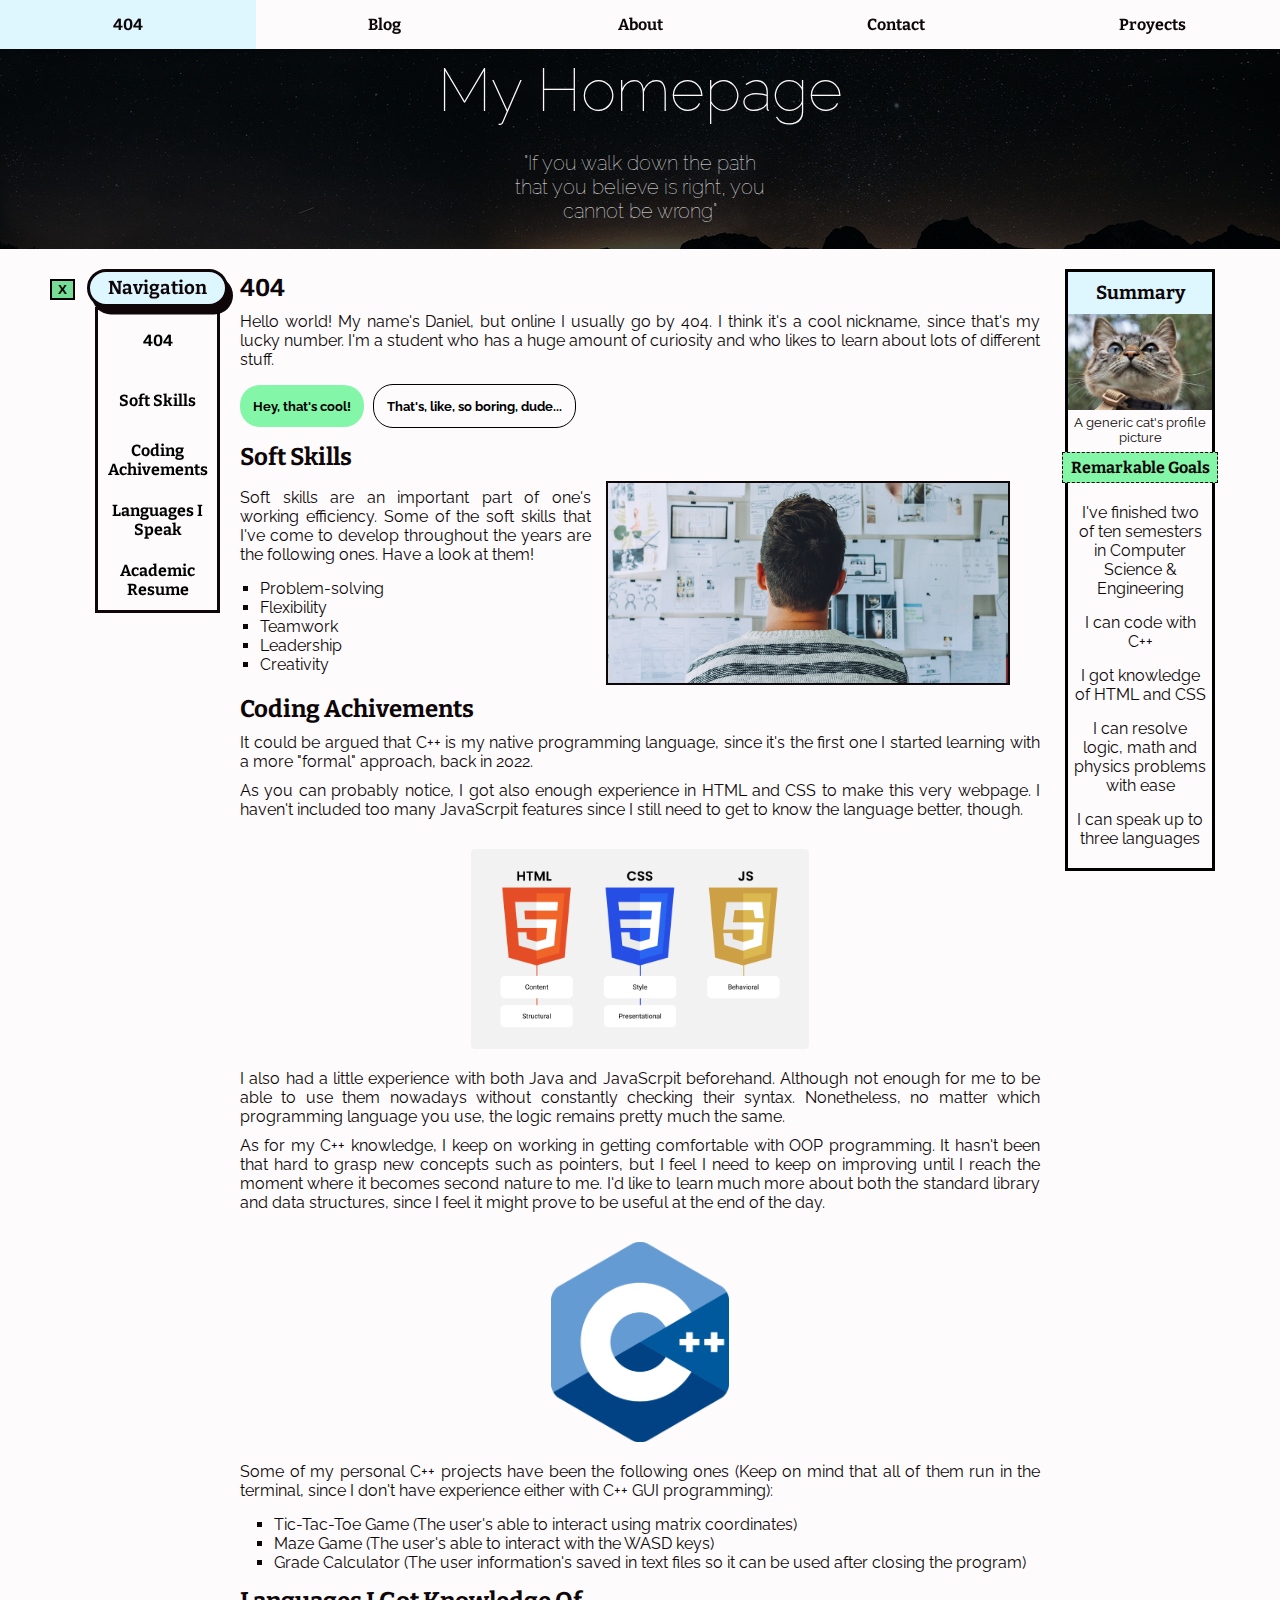
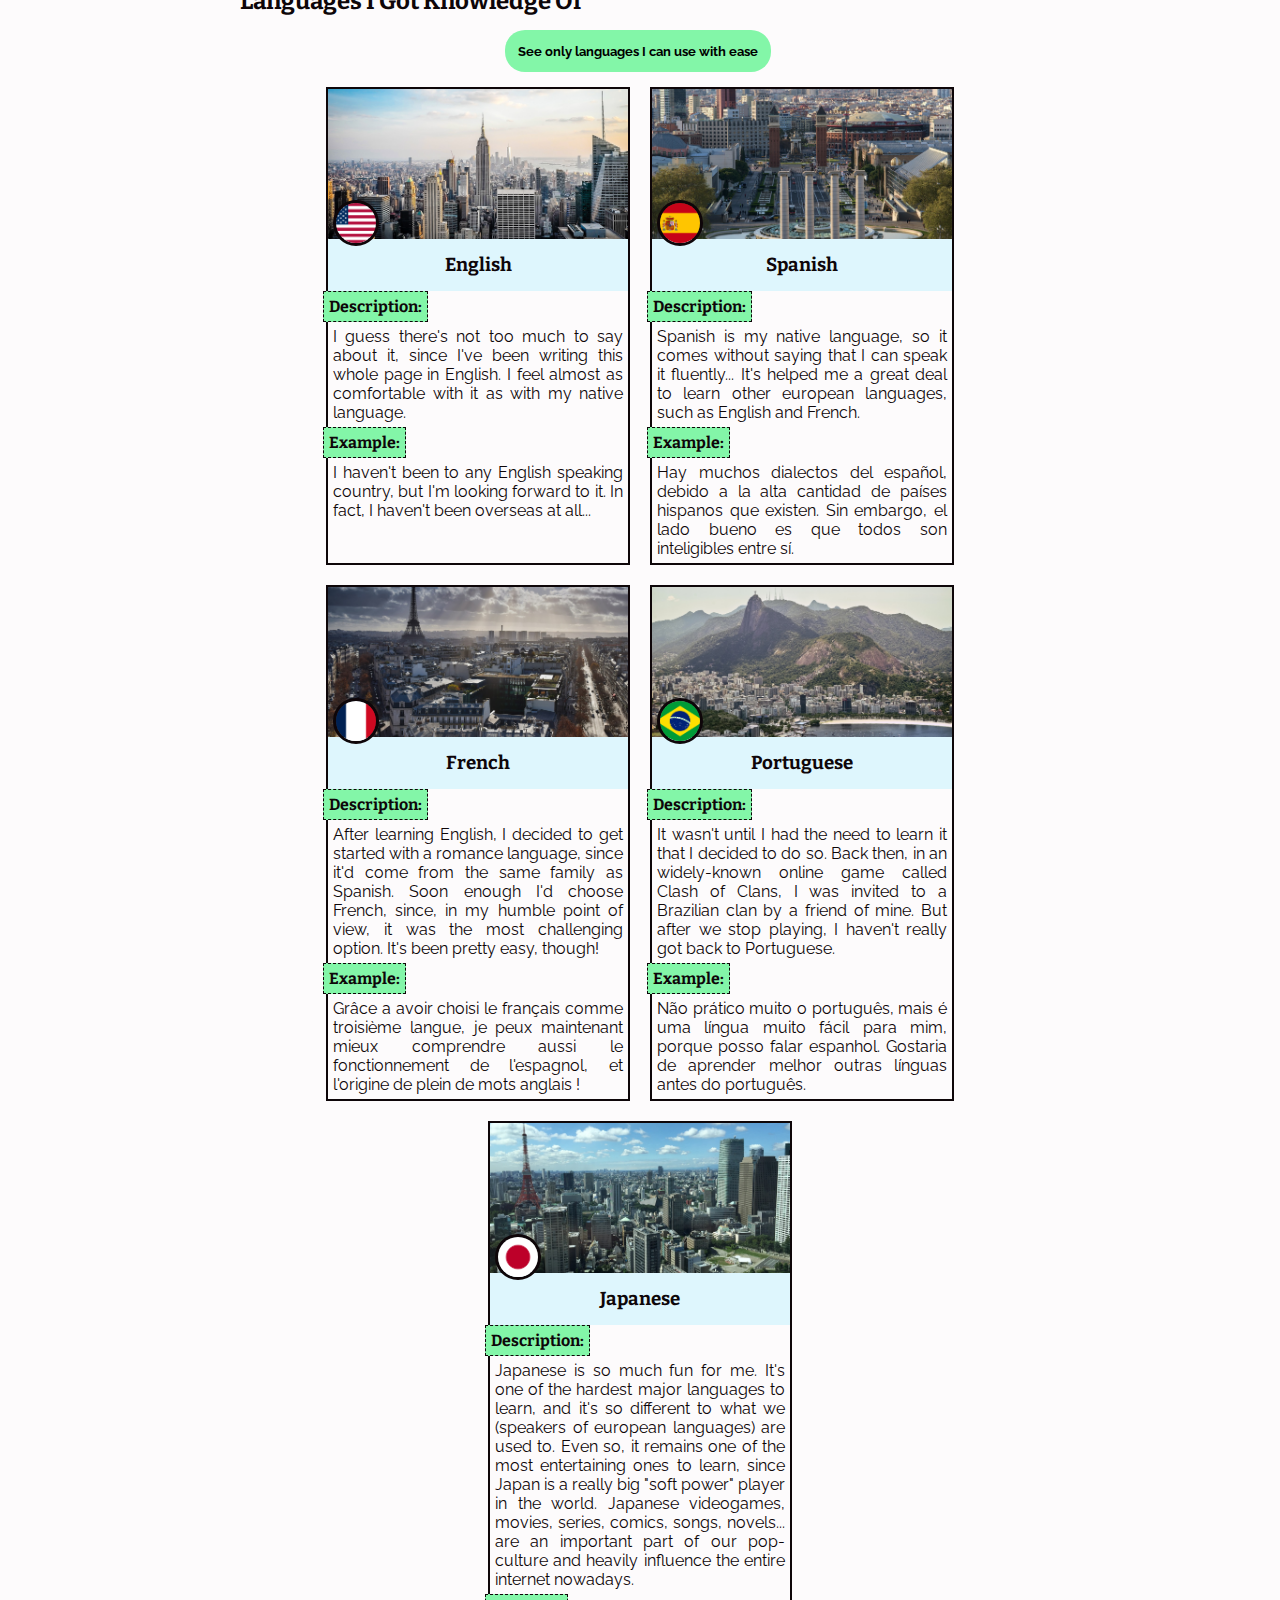
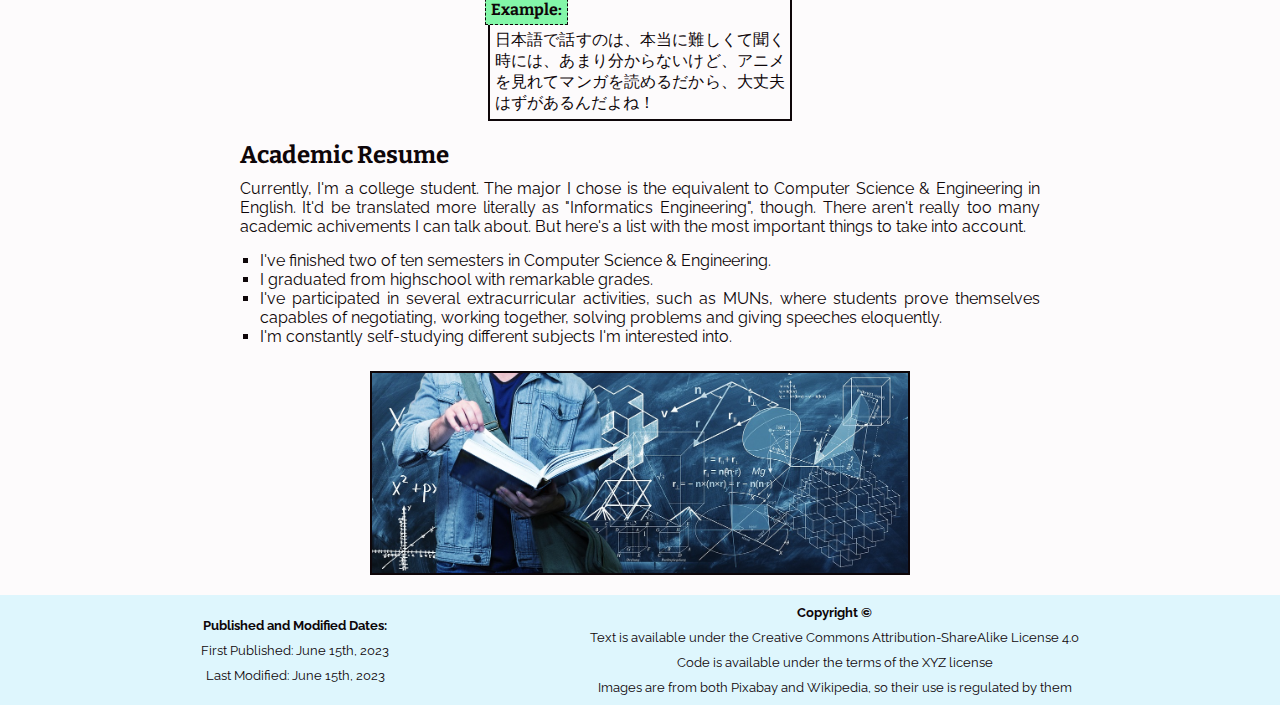
==== index.html @ d87947f1 "Rename Index.html to index.html" ====
<!DOCTYPE html>
<html lang="en-US">
  <head>
    <meta charset="UTF-8">
    <script src="/script/script.js"></script>
    <link rel="stylesheet" href="/styles/General Style.css">
    <link rel="icon" type="image/x-icon" href="/images/house-solid.svg">
    <link rel="preconnect" href="https://fonts.googleapis.com">
    <link rel="preconnect" href="https://fonts.gstatic.com" crossorigin>
    <link href="https://fonts.googleapis.com/css2?family=Bitter&family=Raleway:wght@100;400&display=swap" rel="stylesheet">
    <title>404 &#124; Home &#128526;</title>
  </head>
  <body>
    <header class="header-bar">
      <ul class="header-list">
        <li class="active-header"><a>404</a></li>
        <li><a>Blog</a></li>
        <li><a>About</a></li>
        <li><a>Contact</a></li>
        <li><a>Proyects</a></li>
      </ul>
    </header>
    <section class="head-section">
      <div class="black-background">
        <h1 class="head-title">My Homepage</h1>
        <p class="head-quote">"If you walk down the path that you believe is right, you cannot be wrong"</p> 
      </div>
    </section>
    <div class="page-main">
      <nav>
        <div class="navigation-section">
          <button onclick="closeNav()" id="nav-button">X</button>
          <h3>Navigation</h3>
          <ul id="nav-list">
            <li><a href="#chapter-1"><p>404</p></a></li>
            <li><a href="#chapter-2"><p>Soft Skills</p></a></li>
            <li><a href="#chapter-3"><p>Coding Achivements</p></a></li>
            <li><a href="#chapter-4"><p>Languages I Speak</p></a></li>
            <li><a href="#chapter-5"><p>Academic Resume</p></a></li>
          </ul>
        </div>
      </nav>
      <div class="page-content">
        <div class="page-section">
          <h2 id="chapter-1">404</h2>
          <p>Hello world! My name's Daniel, but online I usually go by 404. I think it's a cool nickname, since that's my lucky number. I'm a student who has a huge amount of curiosity and who likes to learn about lots of different stuff.</p>
          <button class="primary-button" onclick="coolAlert()">Hey, that's cool!</button>
          <button class="secondary-button" onclick="boringAlert()">That's, like, so boring, dude...</button>
        </div>
        <div class="page-section">
          <h2 id="chapter-2">Soft Skills</h2>
          <div class="soft-skills-content">
            <div class="soft-skill-text">
              <p>Soft skills are an important part of one's working efficiency. Some of the soft skills that I've come to develop throughout the years are the following ones. Have a look at them!</p>
              <ul>
                <li>Problem-solving</li>
                <li>Flexibility</li>
                <li>Teamwork</li>
                <li>Leadership</li>
                <li>Creativity</li>
              </ul>
            </div>
            <img class="thinking-img" src="/images/thinking-man.jpg" alt="thinking-man">
          </div>
        </div>
        <div class="page-section">
          <h2 id="chapter-3">Coding Achivements</h2>
          <div class="coding-content">
            <p>It could be argued that C++ is my native programming language, since it's the first one I started learning with a more "formal" approach, back in 2022.</p>
            <p>As you can probably notice, I got also enough experience in HTML and CSS to make this very webpage. I haven't included too many JavaScrpit features since I still need to get to know the language better, though.</p>
            <img class="centered-img" src="/images/web-development.webp" alt="web-dev">
            <p>I also had a little experience with both Java and JavaScrpit beforehand. Although not enough for me to be able to use them nowadays without constantly checking their syntax. Nonetheless, no matter which programming language you use, the logic remains pretty much the same.</p>
            <p>As for my C++ knowledge, I keep on working in getting comfortable with OOP programming. It hasn't been that hard to grasp new concepts such as pointers, but I feel I need to keep on improving until I reach the moment where it becomes second nature to me. I'd like to learn much more about both the standard library and data structures, since I feel it might prove to be useful at the end of the day.</p>
            <img class="centered-img" src="/images/ISO_C++_Logo.svg.png" alt="cpp">
            <p>Some of my personal C++ projects have been the following ones (Keep on mind that all of them run in the terminal, since I don't have experience either with C++ GUI programming):</p>
            <ul>
              <li>Tic-Tac-Toe Game (The user's able to interact using matrix coordinates)</li>
              <li>Maze Game (The user's able to interact with the WASD keys)</li>
              <li>Grade Calculator (The user information's saved in text files so it can be used after closing the program)</li>
            </ul>
          </div>
        </div>
        <div class="page-section">
          <h2 id="chapter-4">Languages I Got Knowledge Of</h2>
          <div class="languages-section">
            <button class="primary-button" id="visible-languages-button" onclick="changeVisibleLanguages()">See only languages I can use with ease</button>
            <div class="language-grid" id="language-grid">
              <div class="language-section">
                <div class="upper-language-part">
                  <img class="background-img" src="/images/new-york-city.jpg" alt="eng-background">
                  <img class="flag-img" src="/images/us-flag.png" alt="us-flag">
                  <div class="language-level" id="en-level">C1</div>
                </div>
                <div class="lower-language-part">
                  <h3>English</h3>
                  <h4>Description:</h4>
                  <p>I guess there's not too much to say about it, since I've been writing this whole page in English. I feel almost as comfortable with it as with my native language.</p>
                  <h4>Example: </h4>
                  <p>I haven't been to any English speaking country, but I'm looking forward to it. In fact, I haven't been overseas at all...</p>
                </div>
              </div>
              <div class="language-section">
                <div class="upper-language-part">
                  <img class="background-img" src="/images/barcelona.jpg" alt="es-background">
                  <img class="flag-img" src="images/es-flag.png" alt="spain-flag">
                  <div class="language-level" id="es-level">Native</div>
                </div>
                <div class="lower-language-part">
                  <h3>Spanish</h3>
                  <h4>Description:</h4>
                  <p>Spanish is my native language, so it comes without saying that I can speak it fluently... It's helped me a great deal to learn other european languages, such as English and French.</p>
                  <h4>Example: </h4>
                  <p>Hay muchos dialectos del español, debido a la alta cantidad de países hispanos que existen. Sin embargo, el lado bueno es que todos son inteligibles entre sí.</p>
                </div>
              </div>
              <div class="language-section">
                <div class="upper-language-part">
                  <img class="background-img" src="/images/paris.jpg" alt="fr-background">
                  <img class="flag-img" src="/images/fr-flag.png" alt="france-flag">
                  <div class="language-level" id="fr-level">B1</div>
                </div>
                <div class="lower-language-part">
                  <h3>French</h3>
                  <h4>Description:</h4>
                  <p>After learning English, I decided to get started with a romance language, since it'd come from the same family as Spanish. Soon enough I'd choose French, since, in my humble point of view, it was the most challenging option. It's been pretty easy, though!</p>
                  <h4>Example: </h4>
                  <p>Grâce a avoir choisi le français comme troisième langue, je peux maintenant mieux comprendre aussi le fonctionnement de l'espagnol, et l'origine de plein de mots anglais !</p>
                </div>
              </div>
              <div class="language-section" id="portuguese">
                <div class="upper-language-part">
                  <img class="background-img" src="/images/rio-de-janeiro.jpg" alt="br-background">
                  <img class="flag-img" src="/images/br-flag.png" alt="br-flag">
                </div>
                <div class="lower-language-part">
                  <h3>Portuguese</h3>
                  <h4>Description:</h4>
                  <p>It wasn't until I had the need to learn it that I decided to do so. Back then, in an widely-known online game called Clash of Clans, I was invited to a Brazilian clan by a friend of mine. But after we stop playing, I haven't really got back to Portuguese.</p>
                  <h4>Example: </h4>
                  <p>Não prático muito o português, mais é uma língua muito fácil para mim, porque posso falar espanhol. Gostaria de aprender melhor outras línguas antes do português.</p>
                </div>
              </div>
              <div class="language-section" id="japanese">
                <div class="upper-language-part">
                  <img class="background-img" src="/images/tokyo.jpg" alt="jp-background">
                  <img class="flag-img" src="/images/jp-flag.png" alt="jp-flag">
                </div>
                <div class="lower-language-part">
                  <h3>Japanese</h3>
                  <h4>Description:</h4>
                  <p>Japanese is so much fun for me. It's one of the hardest major languages to learn, and it's so different to what we (speakers of european languages) are used to. Even so, it remains one of the most entertaining ones to learn, since Japan is a really big "soft power" player in the world. Japanese videogames, movies, series, comics, songs, novels... are an important part of our pop-culture and heavily influence the entire internet nowadays.</p>
                  <h4>Example: </h4>
                  <p class="japanese-text">日本語で話すのは、本当に難しくて聞く時には、あまり分からないけど、アニメを見れてマンガを読めるだから、大丈夫はずがあるんだよね！</p>
                </div>
              </div>
            </div>
          </div>
        </div>
        <h2 id="chapter-5">Academic Resume</h2>
        <p>Currently, I'm a college student. The major I chose is the equivalent to Computer Science & Engineering in English. It'd be translated more literally as "Informatics Engineering", though. There aren't really too many academic achivements I can talk about. But here's a list with the most important things to take into account.</p>
        <ul>
          <li>I've finished two of ten semesters in Computer Science & Engineering.</li>
          <li>I graduated from highschool with remarkable grades.</li>
          <li>I've participated in several extracurricular activities, such as MUNs, where students prove themselves capables of negotiating, working together, solving problems and giving speeches eloquently.</li>
          <li>I'm constantly self-studying different subjects I'm interested into.</li>
        </ul>
        <img class="student-img" src="/images/student.jpg" alt="student">
      </div>
      <div class="vertical-bar">
        <div class="vertical-content">
          <h3>Summary</h3>
          <img src="/images/profile-pic.jpg" alt="404-pic">
          <p class="pic-description">A generic cat's profile picture</p>
          <h4>Remarkable Goals</h4>
          <ul>
            <li>I've finished two of ten semesters in Computer Science & Engineering</li>
            <li>I can code with C++</li>
            <li>I got knowledge of HTML and CSS</li>
            <li>I can resolve logic, math and physics problems with ease</li>
            <li>I can speak up to three languages</li>
          </ul>
        </div>
      </div>
    </div>
    <div class="footer">
      <div>
        <p class="footer-title">Published and Modified Dates:</p>
        <p>First Published: June 15th, 2023</p>
        <p>Last Modified: June 15th, 2023</p>
      </div>
      <div>
        <p class="footer-title">Copyright &#169;</p>
        <p>Text is available under the Creative Commons Attribution-ShareAlike License 4.0</p>
        <p>Code is available under the terms of the XYZ license</p>
        <p>Images are from both Pixabay and Wikipedia, so their use is regulated by them</p>
      </div>
    </div>
  </body>
</html>
---- styles/General Style.css ----
/*  Hello, this is 404
 *  I personally didn't think I'd use 
 *  too much space here, so I only created
 *  a file for css styles (I was wrong).
 *  If you're learning css, I totally discourage
 *  you of reading this code at all...
 *  Next time, I'll be sure to write cleaner code,
 *  since that's really important for the both
 *  readability and code maintenance (I didn't want to
 *  'improve' this code, because it'd be too bothersome
 *  and I'd rather work on other projects.)
 */

:root {
  --background: #fdfbfc;
  --text: #0e0609;
  --primary-color: #83f6a8;
  --darker-primary-color: #76dc96;
  --secondary-color: #def6fd;
  --darker-secondary-color: #cbeffa;
  --accent: #636c79;
  --clear-background: #d8d5d4;
}

body {
  text-align: justify;
  display: flex;
  flex-direction: column;
  align-items: center;
  margin: 0px;
  background-color: var(--background);
  color: var(--text);
  font-family: 'Raleway', sans-serif;
  overflow-x: hidden;
}

h2, h3, h4 {
  font-family: 'Bitter', serif;
  text-align: left;
}

h2::before {
  content:"";
  display:block;
  height: 60px;
  margin:-60px 0 0;
}

ul {
  list-style-type: square;
  padding-left: 20px;
  display: inline-block;
  margin: 5px 0px;
}

::-moz-selection {
  color: black;
  background: var(--primary-color);
}

::selection {
  color: black;
  background: var(--primary-color);
}

@media screen and (max-width: 750px) {
  .vertical-bar {
    display: none;
  }
  .thinking-img {
    display: none;
  }
  .navigation-section button {
    display: none;
  }
}

.header-bar {
  width: 100%;
  background-color: var(--background);
  position: -webkit-sticky;
  position: sticky;
  top: 0;
  box-shadow: 0px 0px 2.5px 0px;
  z-index: 2;
}

.header-list {
  padding: 0px;
  display: flex;
  flex-direction: row;
  justify-content: space-evenly;
  list-style-type: none;
  margin: 0px;
}

.header-list li {
  padding-top: 15px;
  padding-bottom: 15px;
  flex: 1;
  cursor: pointer;
  transition: all 0.15s;
  font-weight: bold;
  text-align: center;
  font-family: 'Bitter', serif;
}

.header-list li:hover {
  background-color: var(--secondary-color);
}

.header-list li:active {
  background-color: var(--darker-secondary-color);
}

.active-header {
  background-color: var(--primary-color);
}

.head-section {
  cursor: default;
  background-image: url(/images/starry-sky.jpg);
  background-size: cover;
  width: 100%;
  height: 200px;
}

.black-background {
  background-color: rgba(0, 0, 0, 0.75);
  color: var(--background);
  width: 100%;
  height: 100%;
  display: flex;
  flex-direction: column;
  align-items: center;
  justify-content: space-evenly;
}

.head-title {
  font-family: 'Raleway', sans-serif;
  font-weight: 100;
  font-size: 60px;
  margin: 0px;
}

.head-quote {
  text-align: center;
  font-family: 'Raleway', sans-serif;
  font-weight: 100;
  font-size: 20px;
  width: 250px;
}

.page-main {
  display: flex;
  flex-direction: row;
}

nav {
  padding: 20px 20px;
  position: relative;
}

.navigation-section {
  margin-left: 30px;
  display: flex;
  flex-direction: column;
  position: -webkit-sticky;
  position: sticky;
  top: 75px;
  align-items: center;
  width: 125px;
}

@media screen and (max-width: 750px) {
  .navigation-section {
    margin-left: 0px;
  }
}

.navigation-section button {
  background-color: var(--darker-primary-color);
  border-style: solid;
  position: absolute;
  font-weight: bold;
  left: -45px;
  top: 10px;
  cursor: pointer;
  width: 25px;
  text-align: center;
  transition: all 0.15s;
}

.navigation-section button:hover {
  opacity: 0.8;
}

.navigation-section button:active {
  top: 15px;
  opacity: 1;
}

.navigation-section h3 {
  width: 100%;
  border-style: solid;
  border-width: 3px;
  border-radius: 20px;
  text-align: center;
  padding: 5px;
  margin: 0px;
  box-shadow: 5px 7.5px 0px 0px;
  cursor: default;
  background-color: var(--secondary-color);
}

.navigation-section ul {
  z-index: -1;
  margin: 0px;
  list-style-type: none;
  padding: 0;
  border-style: solid;
  border-width: 3px;
}

.navigation-section ul li {
  display: flex;
  justify-content: center;
  align-items: center;
  height: 60px;
  transition: all 0.15s;
}

.navigation-section ul li:hover {
  background-color: var(--secondary-color);
  cursor: pointer;
}

.navigation-section ul li:active {
  background-color: var(--darker-secondary-color);
}

.navigation-section ul li a {
  display: flex;
  justify-content: center;
  vertical-align: middle;
  color: black;
  text-decoration: none;
  text-align: center;
  font-weight: bold;
  width: 100%;
  height: 100%;
}

.navigation-section ul li a p {
  margin: auto;
  font-family: 'Bitter', serif;
}


h2 {
  margin: 10px 0px;
}

.page-content {
  max-width: 800px;
  margin-top: 15px;
  margin-right: 15px;
}

.page-content p {
  margin-right: 0px;
  margin-top: 0px;
  margin-bottom: 10px;
}

.vertical-bar {
  width: 150px;
  margin: 20px 20px 0px 10px;
}

.vertical-content {
  cursor: default;
  display: flex;
  flex-direction: column;
  align-items: center;
  border-style: solid;
  border-color: black;
  padding: 0px;
  text-align: center;
}

.vertical-content h3 {
  text-align: center;
  cursor: default;
  width: 100%;
  margin: 0px;
  padding: 10px 0px 10px 0px;
  background-color: var(--secondary-color);
}

.vertical-content img {
  width: 100%;
  max-height: 100px;
  object-position: center;
  object-fit: fill;
}

.pic-description {
  text-align: center;
  font-size: small;
  margin: 5px 5px 0px 5px;
}

.vertical-bar h4 {
  text-align: center;
  cursor: default;
  padding: 5px;
  width: 100%;
  margin: 7.5px 0px 0px 0px;
  border-style: dashed;
  border-width: 1px;
  background-color: var(--primary-color);
}

.vertical-bar ul {
  list-style-type: none;
  padding: 0px;
}

.vertical-bar ul li {
  margin: 15px 5px 15px 5px;
}

.primary-button {
  border: none;
  background-color: var(--primary-color);
  padding: 13px;
  border-radius: 20px;
  font-family: 'Raleway', sans-serif;
  font-weight: bold;
  margin: 5px 5px 5px 0px;
  cursor: pointer;
  transition: all 0.15s;
}

.primary-button:hover {
  opacity: 0.75;
  padding: 15px;
}

.primary-button:active {
  opacity: 1;
}

.secondary-button {
  border: solid;
  border-width: 1px;
  background-color: var(--background);
  padding: 13px;
  border-radius: 20px;
  font-family: 'Raleway', sans-serif;
  font-weight: bold;
  margin: 5px 5px 5px 0px;
  cursor: pointer;
  transition: all 0.15s;
}

.secondary-button:hover {
  background-color: var(--secondary-color);
  padding: 15px;
}

.secondary-button:active {
  background-color: var(--darker-secondary-color);
}

.soft-skills-content {
  display: flex;
  align-items: center;
}

.soft-skill-text {
  flex: 5;
}

.thinking-img {
  margin: 0px 30px 0px 15px;
  max-height: 200px;
  width: 50%;
  object-fit: cover;
  object-position: center;
  border-style: solid;
  border-width: 2px;
}

.centered-img {
  max-width: 90%;
  max-height: 200px;
  display: block;
  margin: 20px auto;
}

.coding-content {
  display: flex;
  flex-direction: column;
  align-items: center;
}

.language-grid {
  display: grid;
  grid-template-columns: repeat( 4, 1fr );
}

.language-flex {
  display: flex;
  flex-direction: column;
  vertical-align: middle;
}

.language-section {
  flex: 1;
  grid-column: span 2;
  border-style: solid;
  border-width: 2px;
  display: flex;
  flex-direction: column;
  margin: 10px;
  max-width: 300px;
}

.language-section:nth-last-child(1):nth-child(odd) {
  grid-column: 2 / span 2;
}

@media screen and (max-width: 750px) {
  .language-grid {
    grid-template-columns: repeat(1, 1fr);
  }
  .language-section {
    grid-column: span 1;
  }
  .language-section:nth-last-child(1):nth-child(odd) {
    grid-column: span 1;
  }
}

.upper-language-part {
  display: flex;
  flex-direction: column;
  position: relative;
  background-color: var(--secondary-color);
}

.background-img {
  width: 100%;
  height: 150px;
  object-fit: cover;
  object-position: center;
  max-height: 150px;
}

.flag-img {
  position: absolute;
  object-fit: cover;
  object-position: center;
  height: 40px;
  width: 40px;
  border-radius: 40px;
  border-style: solid;
  left: 5px;
  bottom: -7px;
  z-index: 1;
}

.language-level {
  display: none;
  position: absolute;
  top: 5px;
  left: 0;
  border-style: dashed;
  border-width: 1px;
  background-color: var(--primary-color);
  padding: 5px;
  font-family: 'Bitter', serif;
  margin-left: -5px;
  font-weight: bold;
}

.lower-language-part h3 {
  margin: 0px;
  padding: 15px;
  background-color: var(--secondary-color);
  text-align: center;
}

.lower-language-part h4 {
  margin: 0px;
  display: inline-block;
  background-color: var(--primary-color);
  padding: 5px;
  margin-left: -5px;
  z-index: 1;
  border-style: dashed;
  border-width: 1px;
}

.lower-language-part p {
  margin: 5px;
}

.languages-section {
  display: flex;
  flex-direction: column;
  align-items: center;
  justify-content: center;
}

.student-img {
  border-style: solid;
  border-width: 2px;
  max-width: 90%;
  max-height: 200px;
  min-height: 150px;
  display: block;
  margin: 20px auto;
  object-position: left;
  object-fit: cover;
}

.footer {
  display: flex;
  vertical-align: middle;
  align-items: center;
  justify-content: space-evenly;
  background-color: var(--secondary-color);
  width: 100%;
  padding: 5px 0px;
}

.footer div {
  display: flex;
  flex-direction: column;
  vertical-align: middle;
  align-items: center;
  text-align: center;
  font-size: small;
  max-width: 50%;
}

.footer div p {
  margin: 5px 0px 5px 0px;
}

.footer-title {
  font-weight: bold;
}
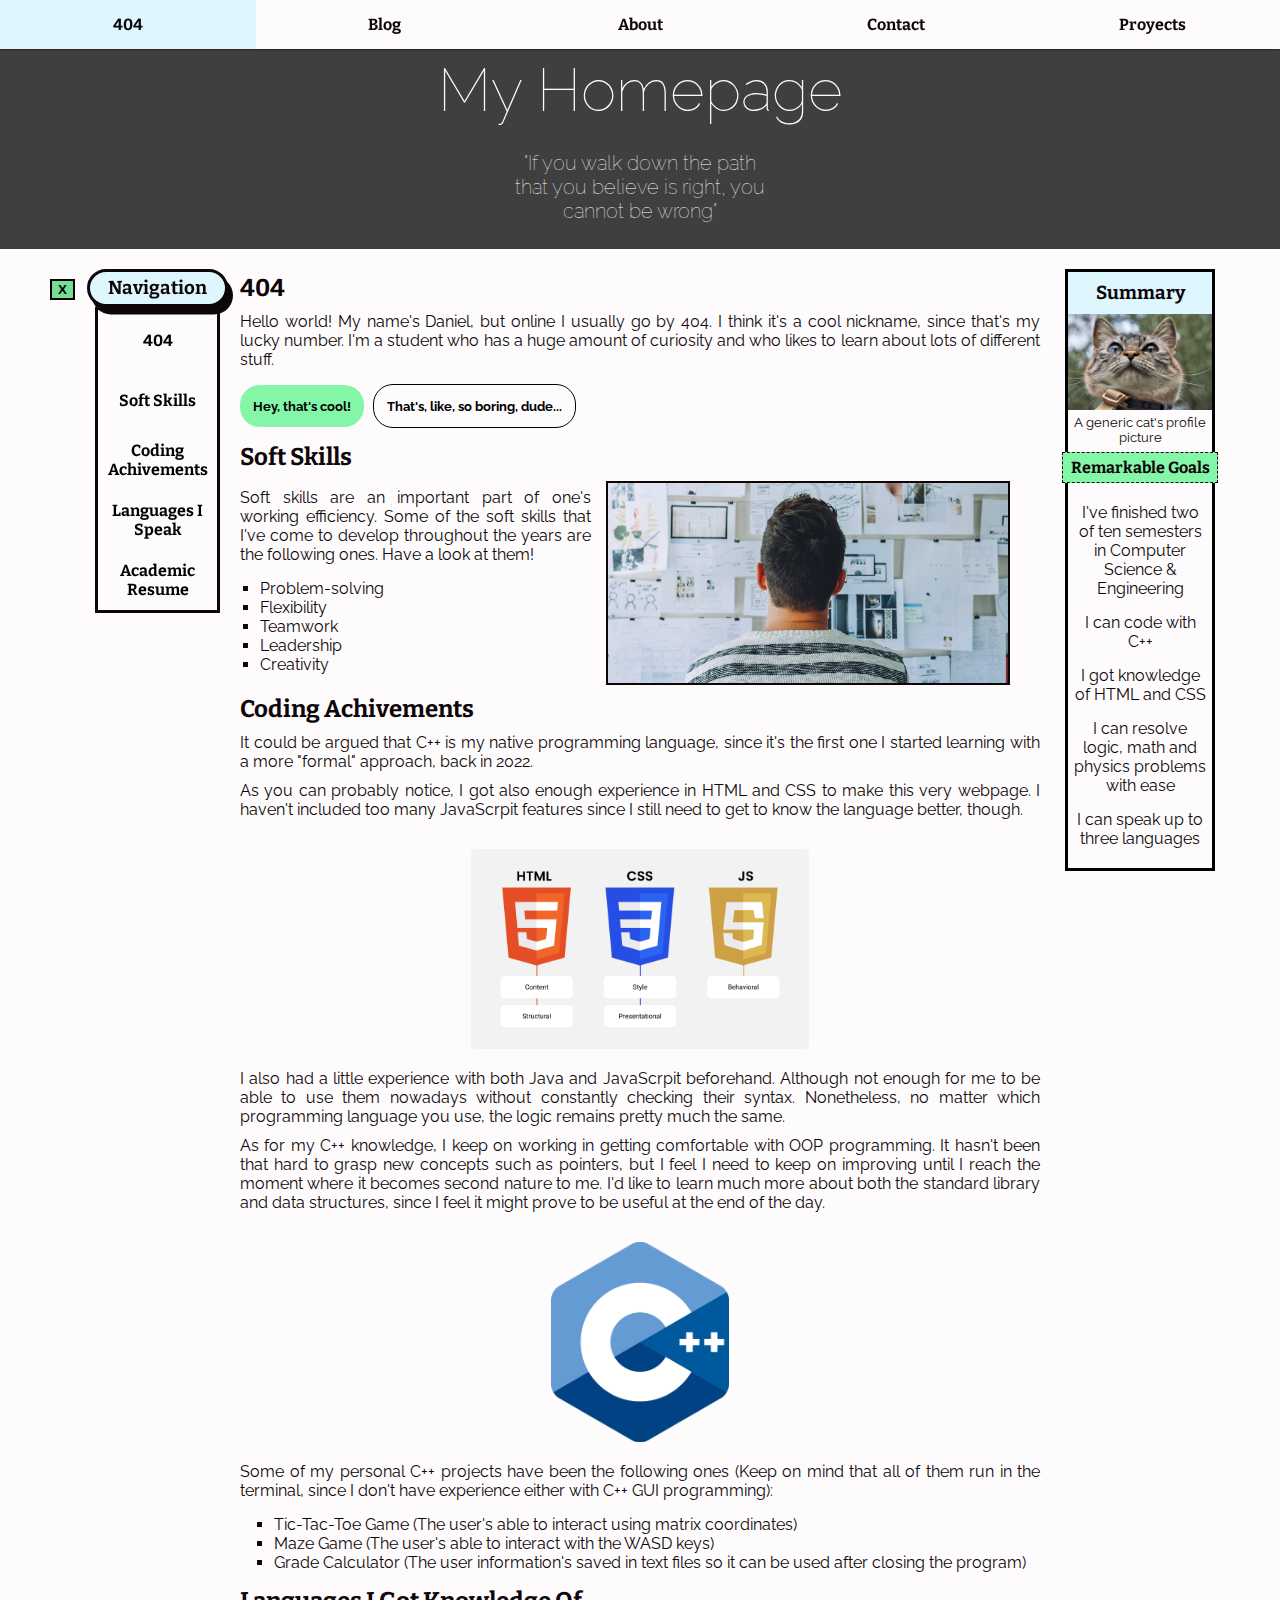
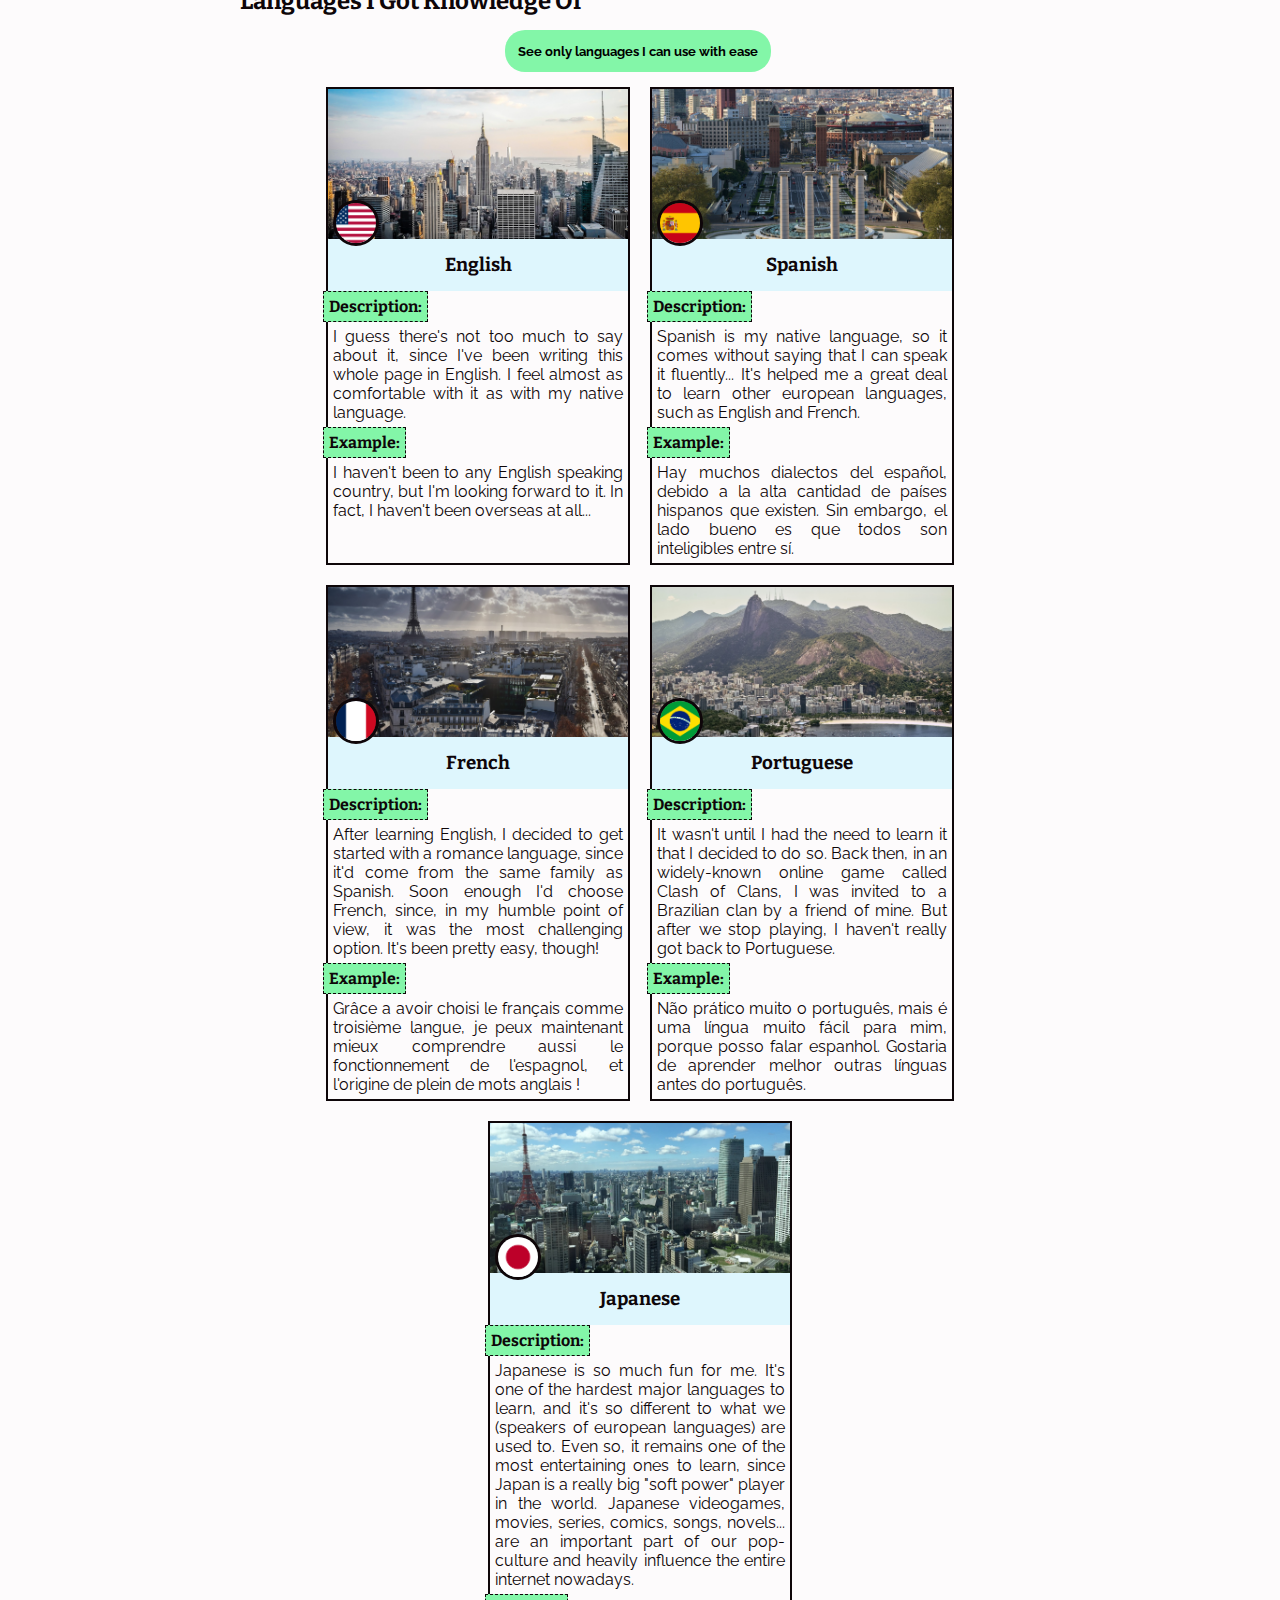
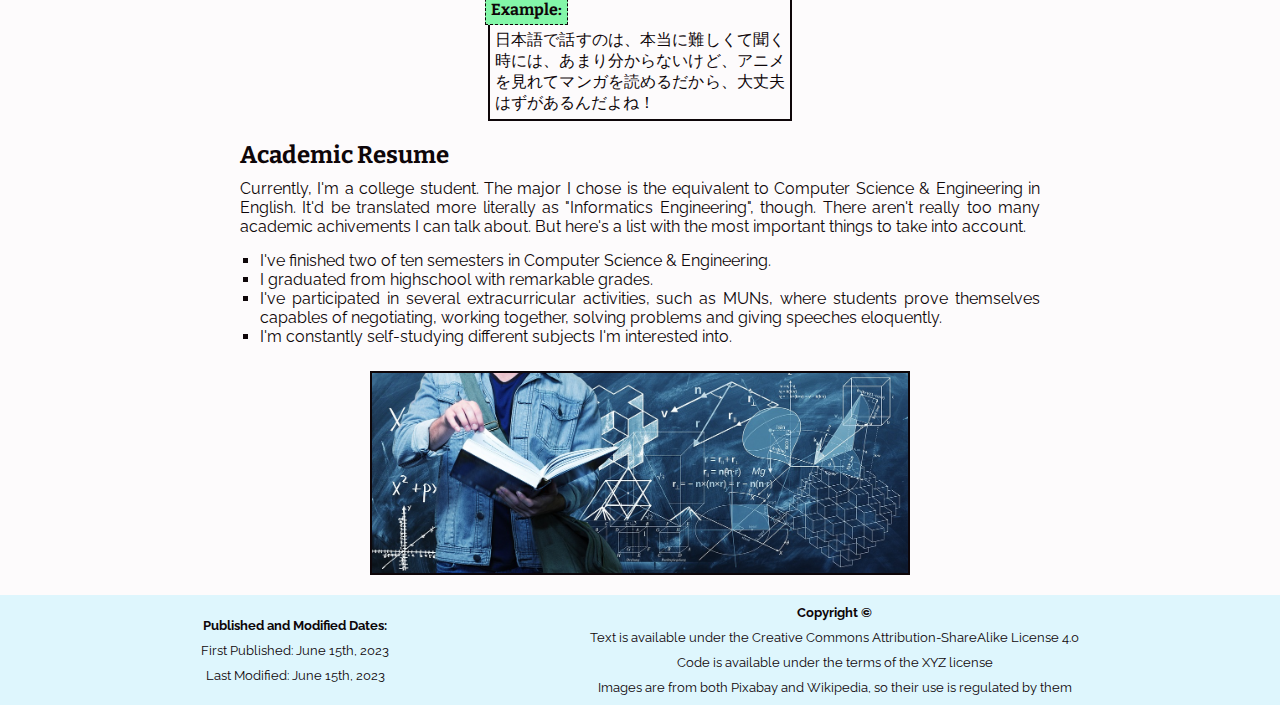
==== commit 92623d63: "Update index.html" ====
--- a/index.html
+++ b/index.html
@@ -2,9 +2,9 @@
 <html lang="en-US">
   <head>
     <meta charset="UTF-8">
-    <script src="/script/script.js"></script>
-    <link rel="stylesheet" href="/styles/General Style.css">
-    <link rel="icon" type="image/x-icon" href="/images/house-solid.svg">
+    <script src="script/script.js"></script>
+    <link rel="stylesheet" href="styles/General Style.css">
+    <link rel="icon" type="image/x-icon" href="images/house-solid.svg">
     <link rel="preconnect" href="https://fonts.googleapis.com">
     <link rel="preconnect" href="https://fonts.gstatic.com" crossorigin>
     <link href="https://fonts.googleapis.com/css2?family=Bitter&family=Raleway:wght@100;400&display=swap" rel="stylesheet">
@@ -60,7 +60,7 @@
                 <li>Creativity</li>
               </ul>
             </div>
-            <img class="thinking-img" src="/images/thinking-man.jpg" alt="thinking-man">
+            <img class="thinking-img" src="images/thinking-man.jpg" alt="thinking-man">
           </div>
         </div>
         <div class="page-section">
@@ -68,10 +68,10 @@
           <div class="coding-content">
             <p>It could be argued that C++ is my native programming language, since it's the first one I started learning with a more "formal" approach, back in 2022.</p>
             <p>As you can probably notice, I got also enough experience in HTML and CSS to make this very webpage. I haven't included too many JavaScrpit features since I still need to get to know the language better, though.</p>
-            <img class="centered-img" src="/images/web-development.webp" alt="web-dev">
+            <img class="centered-img" src="images/web-development.webp" alt="web-dev">
             <p>I also had a little experience with both Java and JavaScrpit beforehand. Although not enough for me to be able to use them nowadays without constantly checking their syntax. Nonetheless, no matter which programming language you use, the logic remains pretty much the same.</p>
             <p>As for my C++ knowledge, I keep on working in getting comfortable with OOP programming. It hasn't been that hard to grasp new concepts such as pointers, but I feel I need to keep on improving until I reach the moment where it becomes second nature to me. I'd like to learn much more about both the standard library and data structures, since I feel it might prove to be useful at the end of the day.</p>
-            <img class="centered-img" src="/images/ISO_C++_Logo.svg.png" alt="cpp">
+            <img class="centered-img" src="images/ISO_C++_Logo.svg.png" alt="cpp">
             <p>Some of my personal C++ projects have been the following ones (Keep on mind that all of them run in the terminal, since I don't have experience either with C++ GUI programming):</p>
             <ul>
               <li>Tic-Tac-Toe Game (The user's able to interact using matrix coordinates)</li>
@@ -87,8 +87,8 @@
             <div class="language-grid" id="language-grid">
               <div class="language-section">
                 <div class="upper-language-part">
-                  <img class="background-img" src="/images/new-york-city.jpg" alt="eng-background">
-                  <img class="flag-img" src="/images/us-flag.png" alt="us-flag">
+                  <img class="background-img" src="images/new-york-city.jpg" alt="eng-background">
+                  <img class="flag-img" src="images/us-flag.png" alt="us-flag">
                   <div class="language-level" id="en-level">C1</div>
                 </div>
                 <div class="lower-language-part">
@@ -101,7 +101,7 @@
               </div>
               <div class="language-section">
                 <div class="upper-language-part">
-                  <img class="background-img" src="/images/barcelona.jpg" alt="es-background">
+                  <img class="background-img" src="images/barcelona.jpg" alt="es-background">
                   <img class="flag-img" src="images/es-flag.png" alt="spain-flag">
                   <div class="language-level" id="es-level">Native</div>
                 </div>
@@ -115,8 +115,8 @@
               </div>
               <div class="language-section">
                 <div class="upper-language-part">
-                  <img class="background-img" src="/images/paris.jpg" alt="fr-background">
-                  <img class="flag-img" src="/images/fr-flag.png" alt="france-flag">
+                  <img class="background-img" src="images/paris.jpg" alt="fr-background">
+                  <img class="flag-img" src="images/fr-flag.png" alt="france-flag">
                   <div class="language-level" id="fr-level">B1</div>
                 </div>
                 <div class="lower-language-part">
@@ -129,8 +129,8 @@
               </div>
               <div class="language-section" id="portuguese">
                 <div class="upper-language-part">
-                  <img class="background-img" src="/images/rio-de-janeiro.jpg" alt="br-background">
-                  <img class="flag-img" src="/images/br-flag.png" alt="br-flag">
+                  <img class="background-img" src="images/rio-de-janeiro.jpg" alt="br-background">
+                  <img class="flag-img" src="images/br-flag.png" alt="br-flag">
                 </div>
                 <div class="lower-language-part">
                   <h3>Portuguese</h3>
@@ -142,8 +142,8 @@
               </div>
               <div class="language-section" id="japanese">
                 <div class="upper-language-part">
-                  <img class="background-img" src="/images/tokyo.jpg" alt="jp-background">
-                  <img class="flag-img" src="/images/jp-flag.png" alt="jp-flag">
+                  <img class="background-img" src="images/tokyo.jpg" alt="jp-background">
+                  <img class="flag-img" src="images/jp-flag.png" alt="jp-flag">
                 </div>
                 <div class="lower-language-part">
                   <h3>Japanese</h3>
@@ -164,12 +164,12 @@
           <li>I've participated in several extracurricular activities, such as MUNs, where students prove themselves capables of negotiating, working together, solving problems and giving speeches eloquently.</li>
           <li>I'm constantly self-studying different subjects I'm interested into.</li>
         </ul>
-        <img class="student-img" src="/images/student.jpg" alt="student">
+        <img class="student-img" src="images/student.jpg" alt="student">
       </div>
       <div class="vertical-bar">
         <div class="vertical-content">
           <h3>Summary</h3>
-          <img src="/images/profile-pic.jpg" alt="404-pic">
+          <img src="images/profile-pic.jpg" alt="404-pic">
           <p class="pic-description">A generic cat's profile picture</p>
           <h4>Remarkable Goals</h4>
           <ul>
--- a/styles/General Style.css
+++ b/styles/General Style.css
@@ -119,7 +119,7 @@
 
 .head-section {
   cursor: default;
-  background-image: url(/images/starry-sky.jpg);
+  background-image: url(images/starry-sky.jpg);
   background-size: cover;
   width: 100%;
   height: 200px;
@@ -553,4 +553,4 @@
 
 .footer-title {
   font-weight: bold;
-}+}
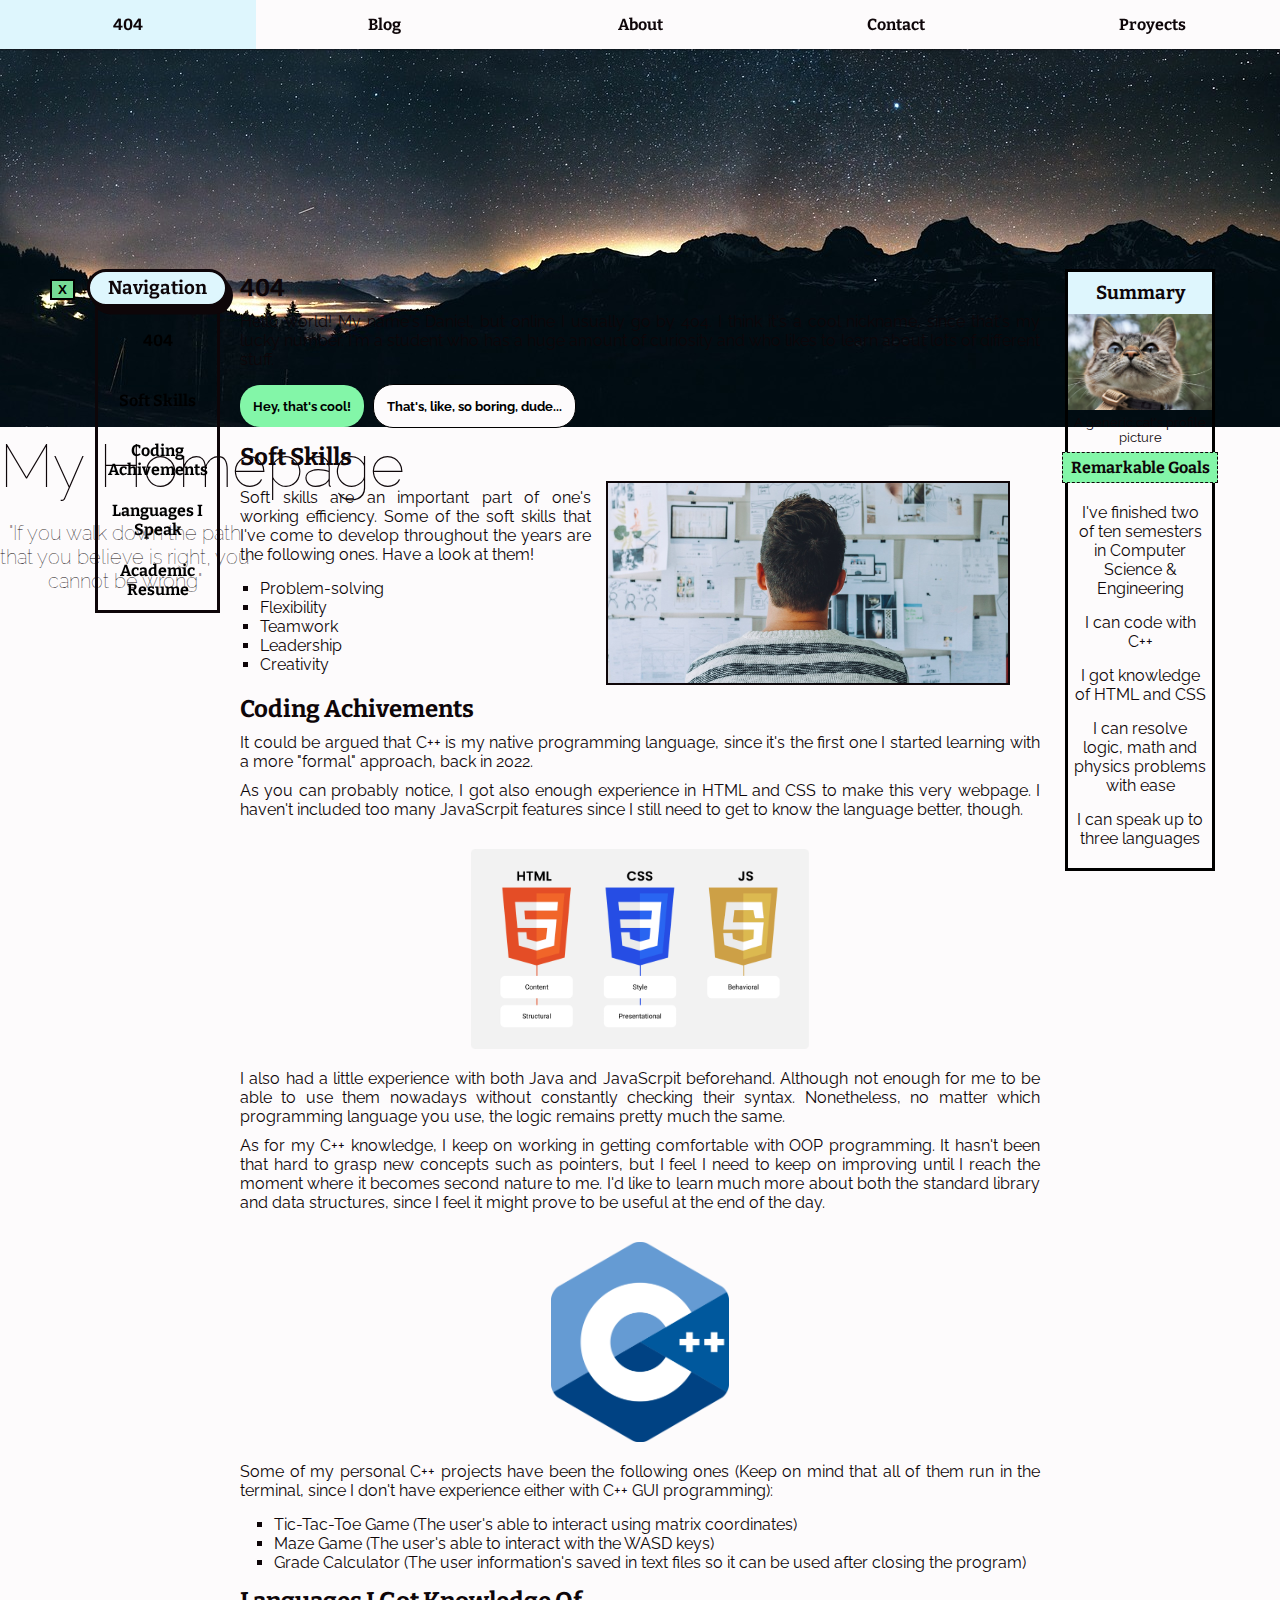
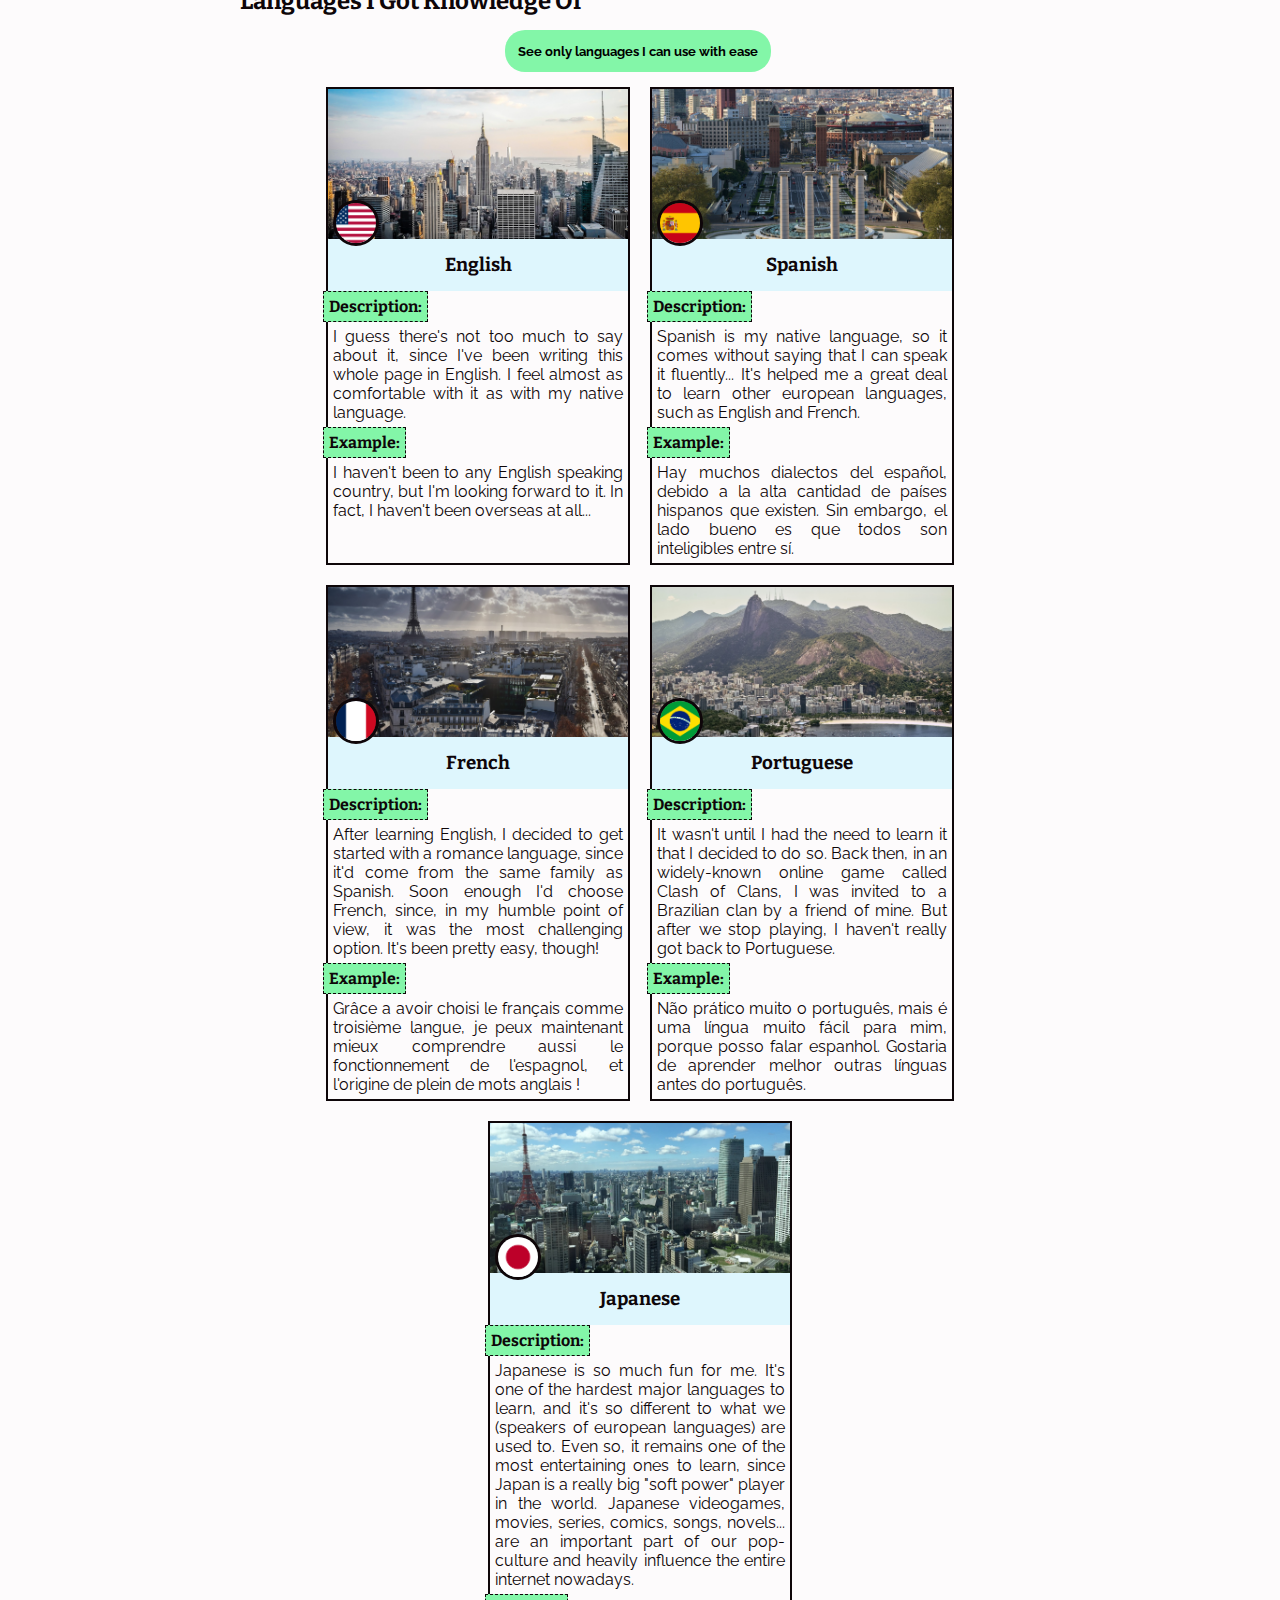
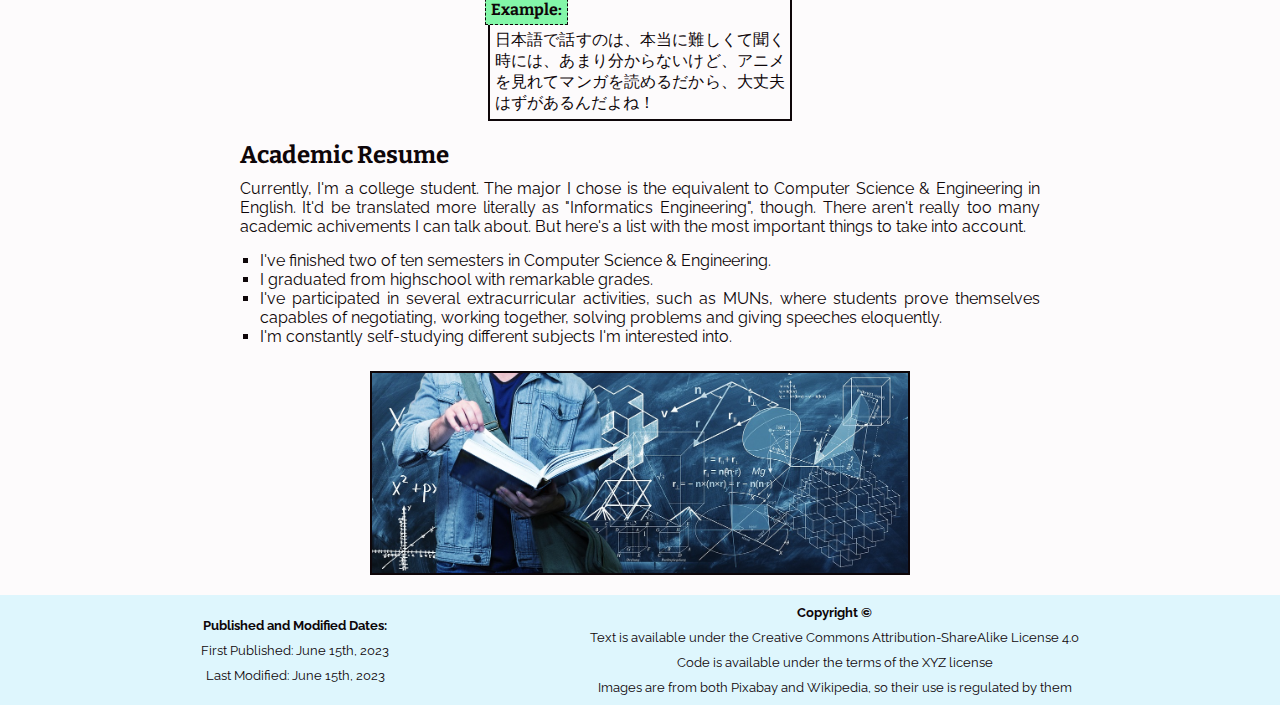
==== commit 379585b6: "Update index.html" ====
--- a/index.html
+++ b/index.html
@@ -2,6 +2,7 @@
 <html lang="en-US">
   <head>
     <meta charset="UTF-8">
+    <meta name="viewport" content="width=device-width, initial-scale=1.0">
     <script src="script/script.js"></script>
     <link rel="stylesheet" href="styles/General Style.css">
     <link rel="icon" type="image/x-icon" href="images/house-solid.svg">
@@ -21,9 +22,12 @@
       </ul>
     </header>
     <section class="head-section">
-      <div class="black-background">
-        <h1 class="head-title">My Homepage</h1>
-        <p class="head-quote">"If you walk down the path that you believe is right, you cannot be wrong"</p> 
+      <div>
+        <img class="head-img" src="images/starry-sky.jpg" alt="starry-sky">
+        <div class="head-text">
+          <h1 class="head-title">My Homepage</h1>
+          <p class="head-quote">"If you walk down the path that you believe is right, you cannot be wrong"</p> 
+        </div>
       </div>
     </section>
     <div class="page-main">
--- a/styles/General Style.css
+++ b/styles/General Style.css
@@ -119,7 +119,7 @@
 
 .head-section {
   cursor: default;
-  background-image: url(images/starry-sky.jpg);
+  background-image: url(\/images/starry-sky.jpg);
   background-size: cover;
   width: 100%;
   height: 200px;
